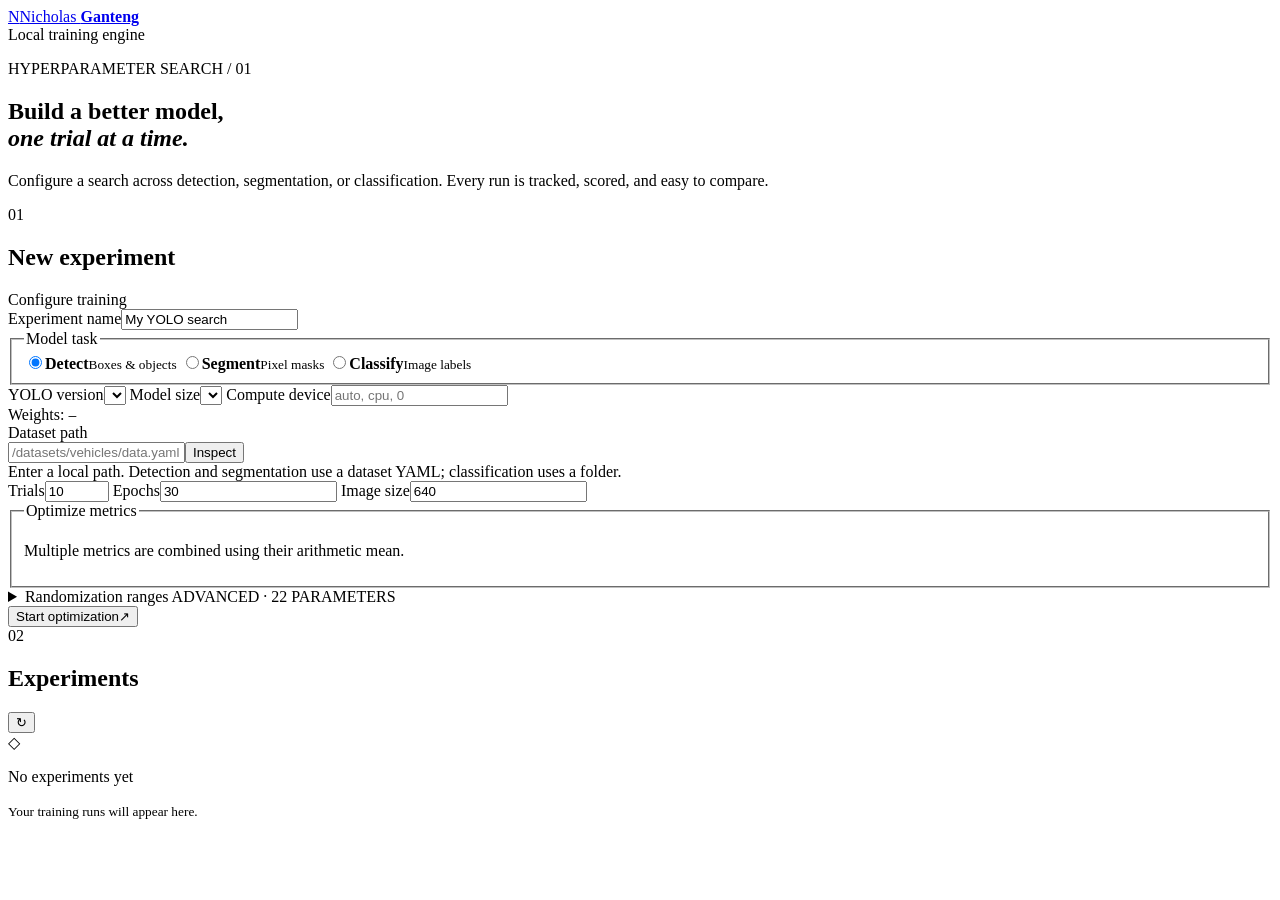
==== frontend/index.html @ b15b1703 "feat: add YOLO hyperparameter studio with FastAPI backend - Implemented a new frontend with CSS styl" ====
<!doctype html>
<html lang="en">
  <head>
    <meta charset="utf-8" />
    <meta name="viewport" content="width=device-width, initial-scale=1" />
    <meta name="description" content="Tune Ultralytics YOLO models from a focused local interface." />
    <title>YOLO Hyperparameter Studio</title>
    <link rel="preconnect" href="https://fonts.googleapis.com" />
    <link rel="preconnect" href="https://fonts.gstatic.com" crossorigin />
    <link href="https://fonts.googleapis.com/css2?family=DM+Mono:wght@400;500&family=Manrope:wght@400;500;600;700;800&display=swap" rel="stylesheet" />
    <link rel="stylesheet" href="/assets/styles.css" />
  </head>
  <body>
    <div class="glow glow-a"></div><div class="glow glow-b"></div>
    <header class="topbar">
      <a class="brand" href="/"><span class="mark">N</span><span>Nicholas <b>Ganteng</b></span></a>
      <div class="system-state"><span class="pulse"></span> Local training engine</div>
    </header>

    <main>
      <section class="hero">
        <div>
          <p class="eyebrow">HYPERPARAMETER SEARCH / 01</p>
          <h1>Build a better model,<br /><em>one trial at a time.</em></h1>
        </div>
        <p class="hero-copy">Configure a search across detection, segmentation, or classification. Every run is tracked, scored, and easy to compare.</p>
      </section>

      <section class="workspace">
        <form id="experiment-form" class="panel config-panel">
          <div class="panel-heading">
            <div><span class="step">01</span><h2>New experiment</h2></div>
            <span class="muted">Configure training</span>
          </div>

          <label class="field wide"><span>Experiment name</span><input name="name" value="My YOLO search" required maxlength="100" /></label>

          <fieldset>
            <legend>Model task</legend>
            <div class="task-picker">
              <label><input type="radio" name="task" value="detect" checked /><span><b>Detect</b><small>Boxes & objects</small></span></label>
              <label><input type="radio" name="task" value="segment" /><span><b>Segment</b><small>Pixel masks</small></span></label>
              <label><input type="radio" name="task" value="classify" /><span><b>Classify</b><small>Image labels</small></span></label>
            </div>
          </fieldset>

          <div class="grid-3">
            <label class="field"><span>YOLO version</span><select id="yolo-version"></select></label>
            <label class="field"><span>Model size</span><select id="model-size"></select></label>
            <label class="field"><span>Compute device</span><input name="device" placeholder="auto, cpu, 0" /></label>
          </div>
          
          <div class="model-resolution">Weights: <code id="resolved-model">—</code> <span id="version-note"></span></div>

          <div class="dataset-block">
            <label class="field wide"><span>Dataset path</span><div class="input-action"><input name="dataset" id="dataset" placeholder="/datasets/vehicles/data.yaml" required /><button type="button" id="inspect-dataset">Inspect</button></div></label>
            <div id="dataset-status" class="dataset-status">Enter a local path. Detection and segmentation use a dataset YAML; classification uses a folder.</div>
          </div>

          <div class="grid-3">
            <label class="field"><span>Trials</span><input name="trials" type="number" value="10" min="1" max="1000" required /></label>
            <label class="field"><span>Epochs</span><input name="epochs" type="number" value="30" min="1" required /></label>
            <label class="field"><span>Image size</span><input name="image_size" type="number" value="640" min="32" step="32" required /></label>
          </div>

          <fieldset>
            <legend>Optimize metrics</legend>
            <div id="metrics" class="metric-picker"></div>
            <p class="hint">Multiple metrics are combined using their arithmetic mean.</p>
          </fieldset>

          <details class="advanced">
            <summary>Randomization ranges <span>ADVANCED · 22 PARAMETERS</span></summary>
            <div class="random-explainer">
              <b>These values are randomized.</b>
              <span>For every trial, the optimizer randomly picks one value between each minimum and maximum. Batch size and optimizer are randomly picked from their lists. The seed makes that random sequence reproducible.</span>
            </div>
            <div class="range-mode-switch" role="group" aria-label="Randomization range view">
              <button type="button" class="range-mode active" data-range-view="configure"><span>⚙</span><b>Configure values</b><small>Edit random minimums and maximums</small></button>
              <button type="button" class="range-mode help-mode" data-range-view="help"><span>?</span><b>Parameter help</b><small>Learn what every setting affects</small></button>
            </div>
            <div id="range-config-view">
              <div class="range-head"><span>Parameter</span><span>Minimum</span><span>Maximum</span></div>
              <div id="search-space" class="range-grid"></div>
              <div class="grid-3 advanced-footer">
                <label class="field"><span>Batch choices</span><input id="batch-choices" value="4, 8, 16, 32" /></label>
                <label class="field"><span>Optimizer choices</span><input id="optimizer-choices" value="SGD, Adam, AdamW" /></label>
                <label class="field"><span>Random seed</span><input id="random-seed" type="number" value="42" title="Trials are still randomized; the same seed reproduces the same sequence." /><small class="field-note">Still random—same seed repeats the sequence.</small></label>
              </div>
            </div>
            <div id="range-help-view" hidden>
              <div class="help-intro"><b>How to read this guide</b><span>Each card shows the range currently configured for random sampling. “Higher” and “lower” describe the effect of changing a value—not a guarantee of better accuracy. Good values depend on your model, dataset, task, and training length.</span></div>
              <div id="parameter-help" class="parameter-help"></div>
            </div>
          </details>

          <div id="form-message" class="message" hidden></div>
          <button class="primary" type="submit"><span>Start optimization</span><span aria-hidden="true">↗</span></button>
        </form>

        <aside class="panel results-panel">
          <div class="panel-heading">
            <div><span class="step">02</span><h2>Experiments</h2></div>
            <button id="refresh" class="icon-button" title="Refresh">↻</button>
          </div>
          <div id="experiments" class="experiments"><div class="empty"><span>◇</span><p>No experiments yet</p><small>Your training runs will appear here.</small></div></div>
        </aside>
      </section>
    </main>

    <div id="detail-modal" class="modal" hidden>
      <div class="modal-backdrop" data-close></div>
      <section class="modal-card">
        <button class="modal-close" data-close>×</button>
        <div id="experiment-detail"></div>
      </section>
    </div>
    <script src="/assets/app.js" defer></script>
  </body>
</html>
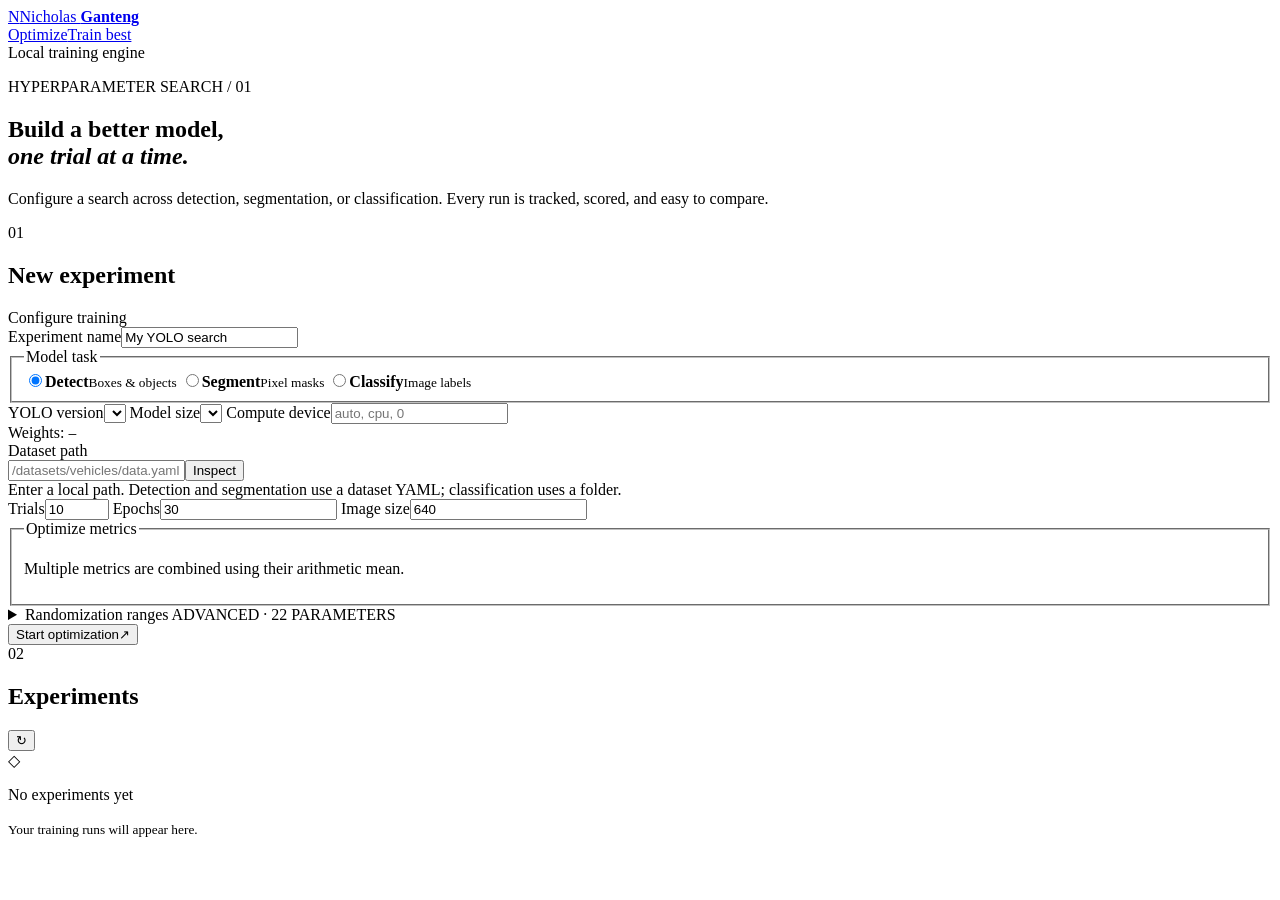
==== commit 37b8bfd7: "feat: add training page for final model training - Introduced a new HTML page for training models, i" ====
--- a/frontend/index.html
+++ b/frontend/index.html
@@ -14,6 +14,7 @@
     <div class="glow glow-a"></div><div class="glow glow-b"></div>
     <header class="topbar">
       <a class="brand" href="/"><span class="mark">N</span><span>Nicholas <b>Ganteng</b></span></a>
+      <nav class="topnav"><a class="active" href="/">Optimize</a><a href="/training">Train best</a></nav>
       <div class="system-state"><span class="pulse"></span> Local training engine</div>
     </header>
 
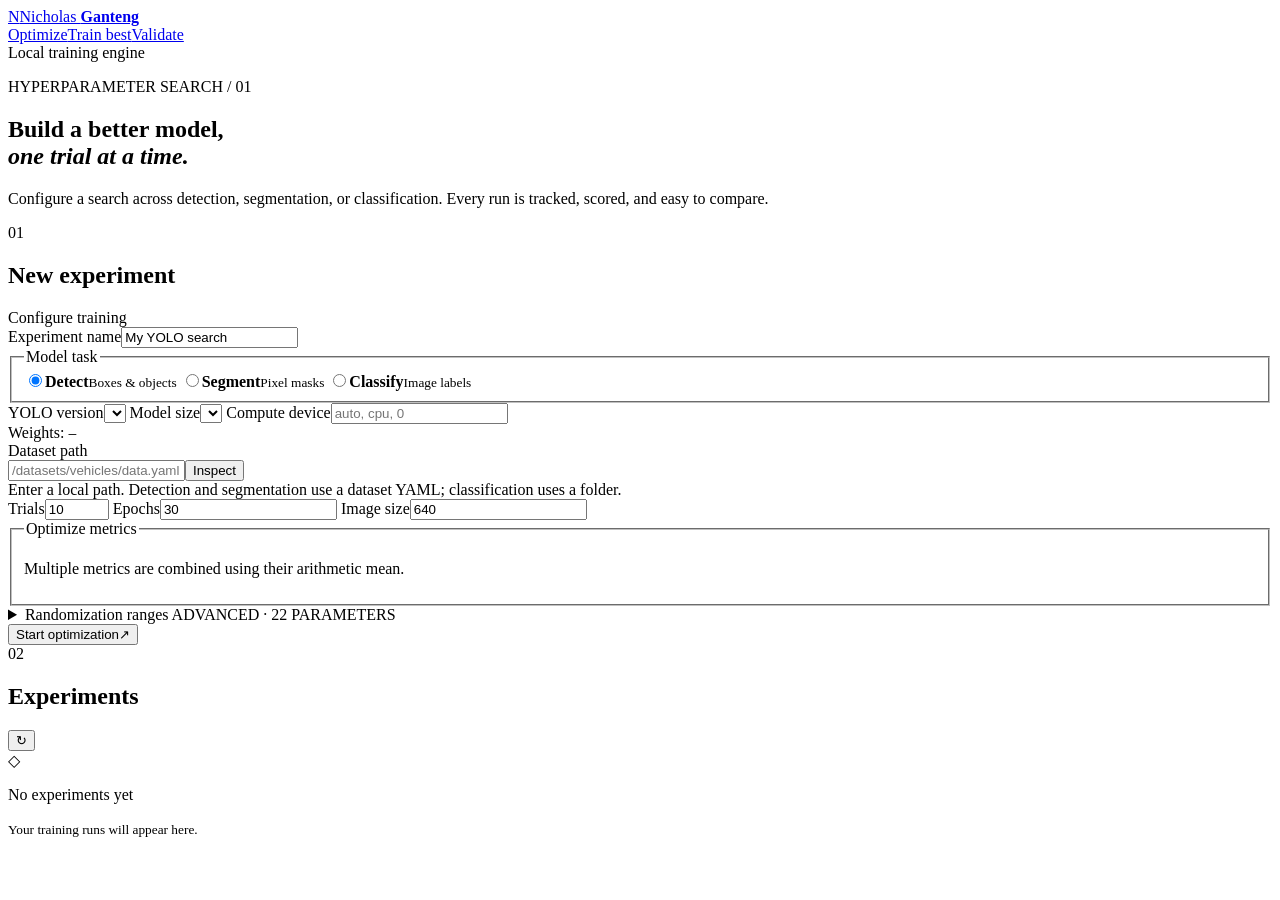
==== commit 4486d07c: "feat(validation): implement model validation feature with UI and backend support - Added ModelValida" ====
--- a/frontend/index.html
+++ b/frontend/index.html
@@ -14,7 +14,7 @@
     <div class="glow glow-a"></div><div class="glow glow-b"></div>
     <header class="topbar">
       <a class="brand" href="/"><span class="mark">N</span><span>Nicholas <b>Ganteng</b></span></a>
-      <nav class="topnav"><a class="active" href="/">Optimize</a><a href="/training">Train best</a></nav>
+      <nav class="topnav"><a class="active" href="/">Optimize</a><a href="/training">Train best</a><a href="/validation">Validate</a></nav>
       <div class="system-state"><span class="pulse"></span> Local training engine</div>
     </header>
 
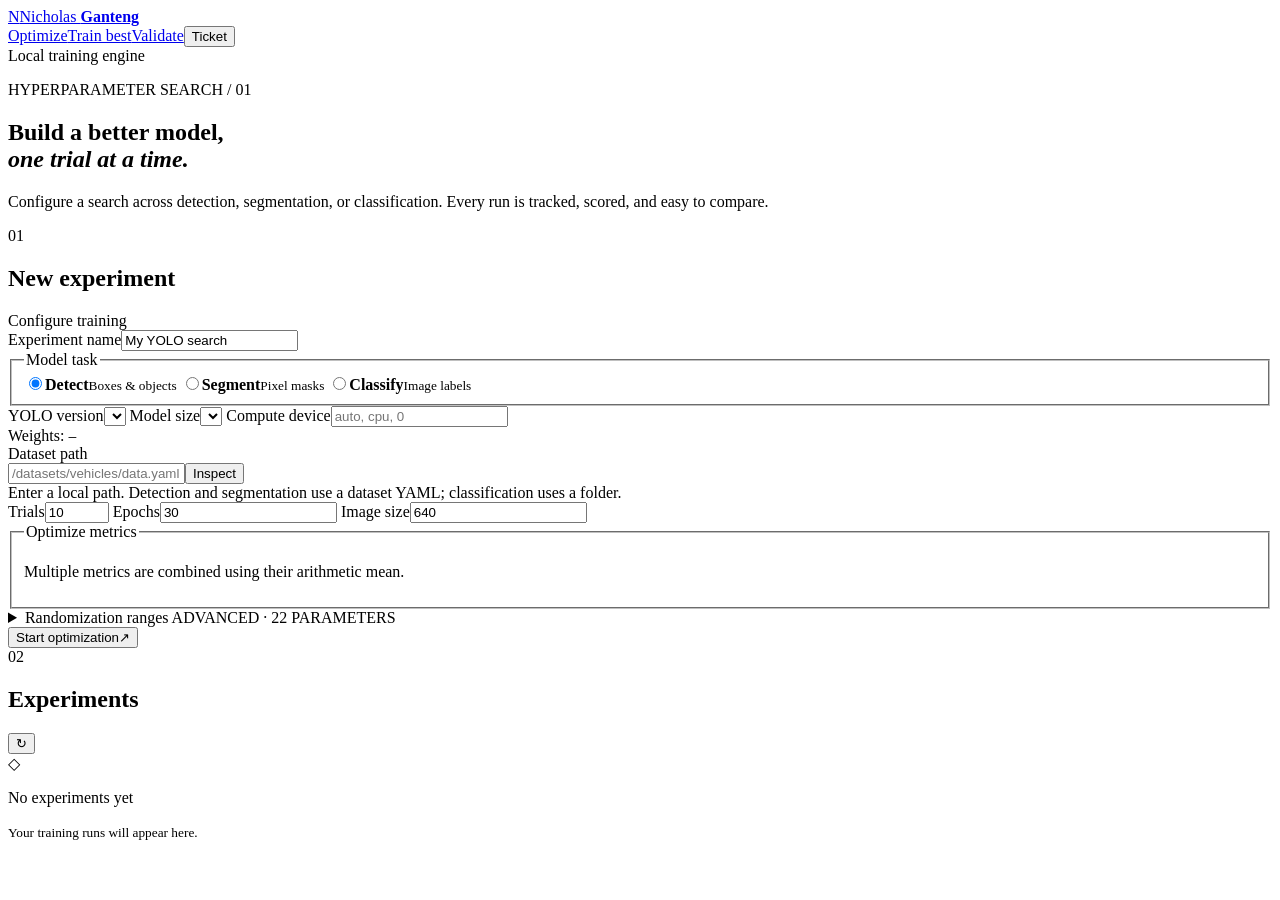
==== commit 87da9ebc: "feat(ticket): implement ticket submission feature with UI and backend support, fix the validate slid" ====
--- a/frontend/index.html
+++ b/frontend/index.html
@@ -8,13 +8,14 @@
     <link rel="preconnect" href="https://fonts.googleapis.com" />
     <link rel="preconnect" href="https://fonts.gstatic.com" crossorigin />
     <link href="https://fonts.googleapis.com/css2?family=DM+Mono:wght@400;500&family=Manrope:wght@400;500;600;700;800&display=swap" rel="stylesheet" />
-    <link rel="stylesheet" href="/assets/styles.css" />
+    <link rel="stylesheet" href="/assets/styles.css?v=ticket-1" />
+    <link rel="stylesheet" href="/assets/ticket.css?v=ticket-1" />
   </head>
   <body>
     <div class="glow glow-a"></div><div class="glow glow-b"></div>
     <header class="topbar">
       <a class="brand" href="/"><span class="mark">N</span><span>Nicholas <b>Ganteng</b></span></a>
-      <nav class="topnav"><a class="active" href="/">Optimize</a><a href="/training">Train best</a><a href="/validation">Validate</a></nav>
+      <nav class="topnav"><a class="active" href="/">Optimize</a><a href="/training">Train best</a><a href="/validation">Validate</a><button class="ticket-trigger" type="button" data-ticket-open>Ticket</button></nav>
       <div class="system-state"><span class="pulse"></span> Local training engine</div>
     </header>
 
@@ -116,6 +117,7 @@
         <div id="experiment-detail"></div>
       </section>
     </div>
-    <script src="/assets/app.js" defer></script>
+    <script src="/assets/app.js?v=ticket-1" defer></script>
+    <script src="/assets/ticket.js?v=ticket-1" defer></script>
   </body>
 </html>
